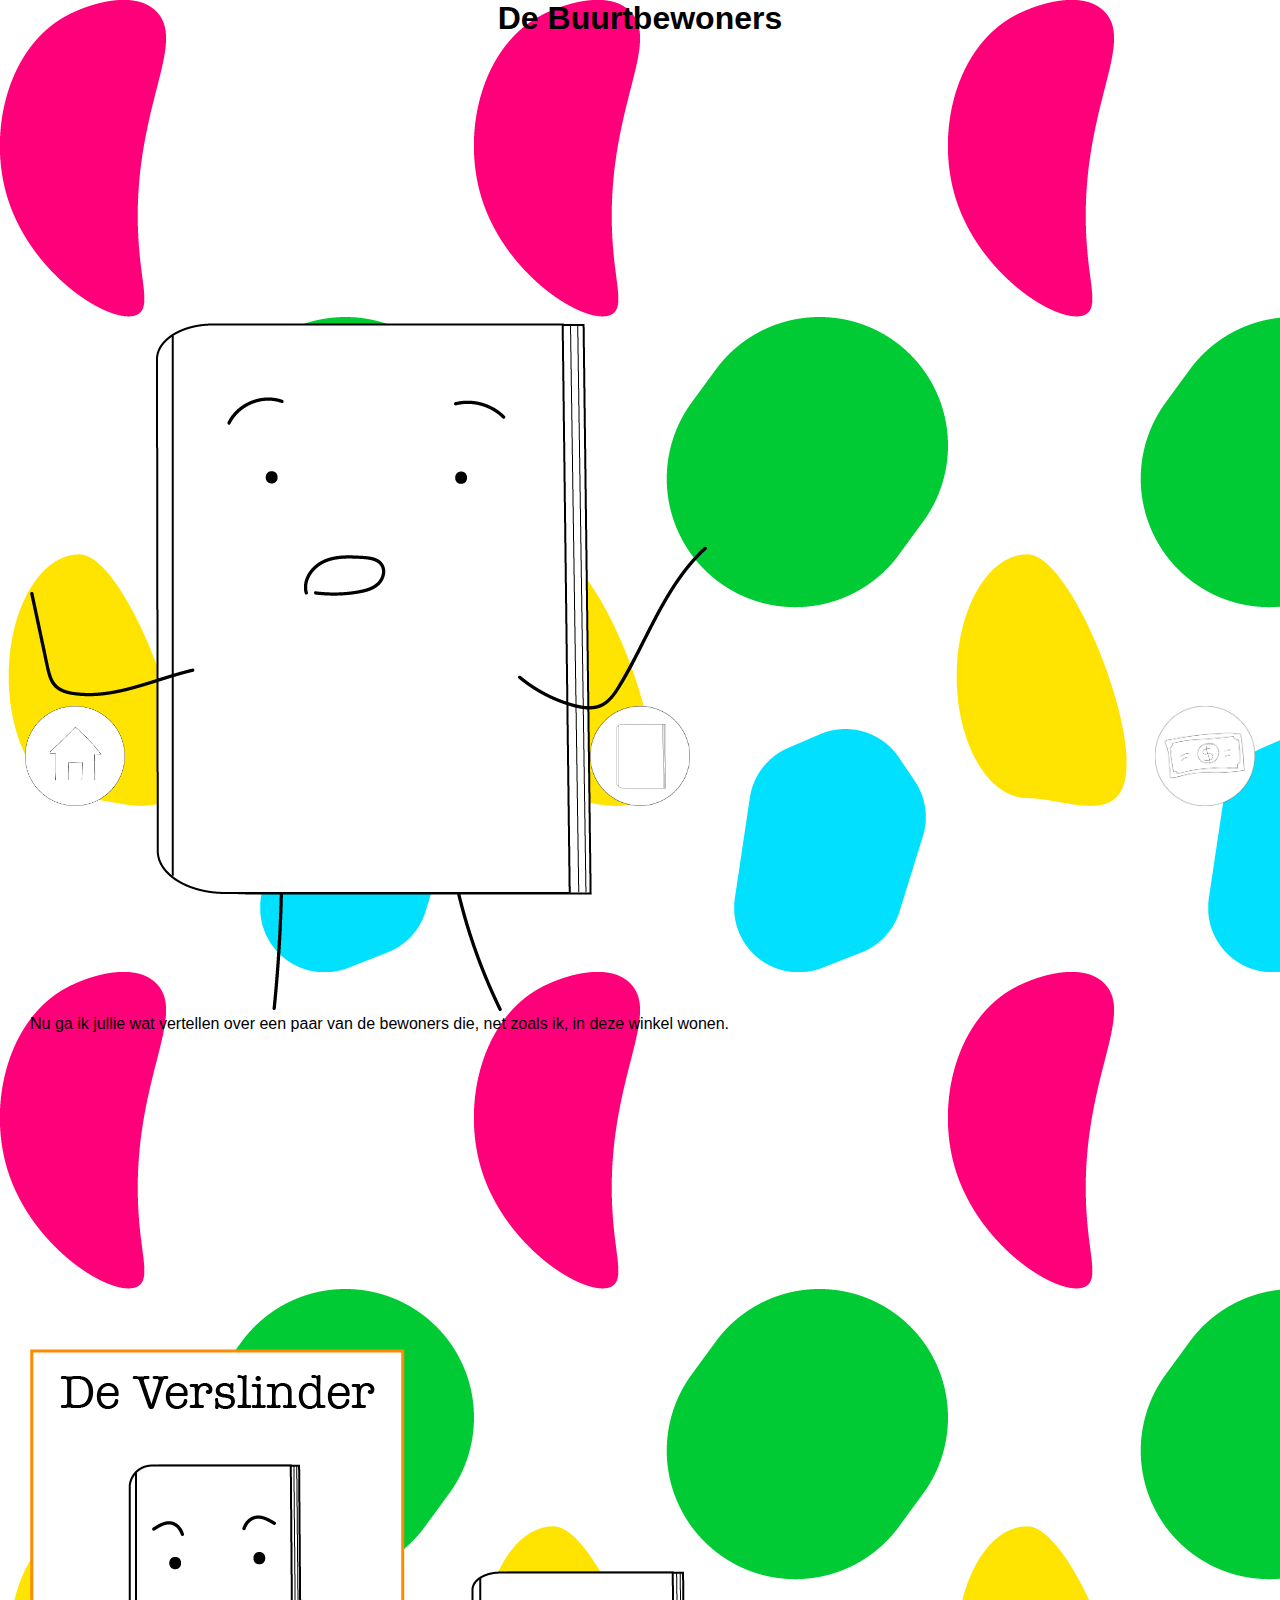
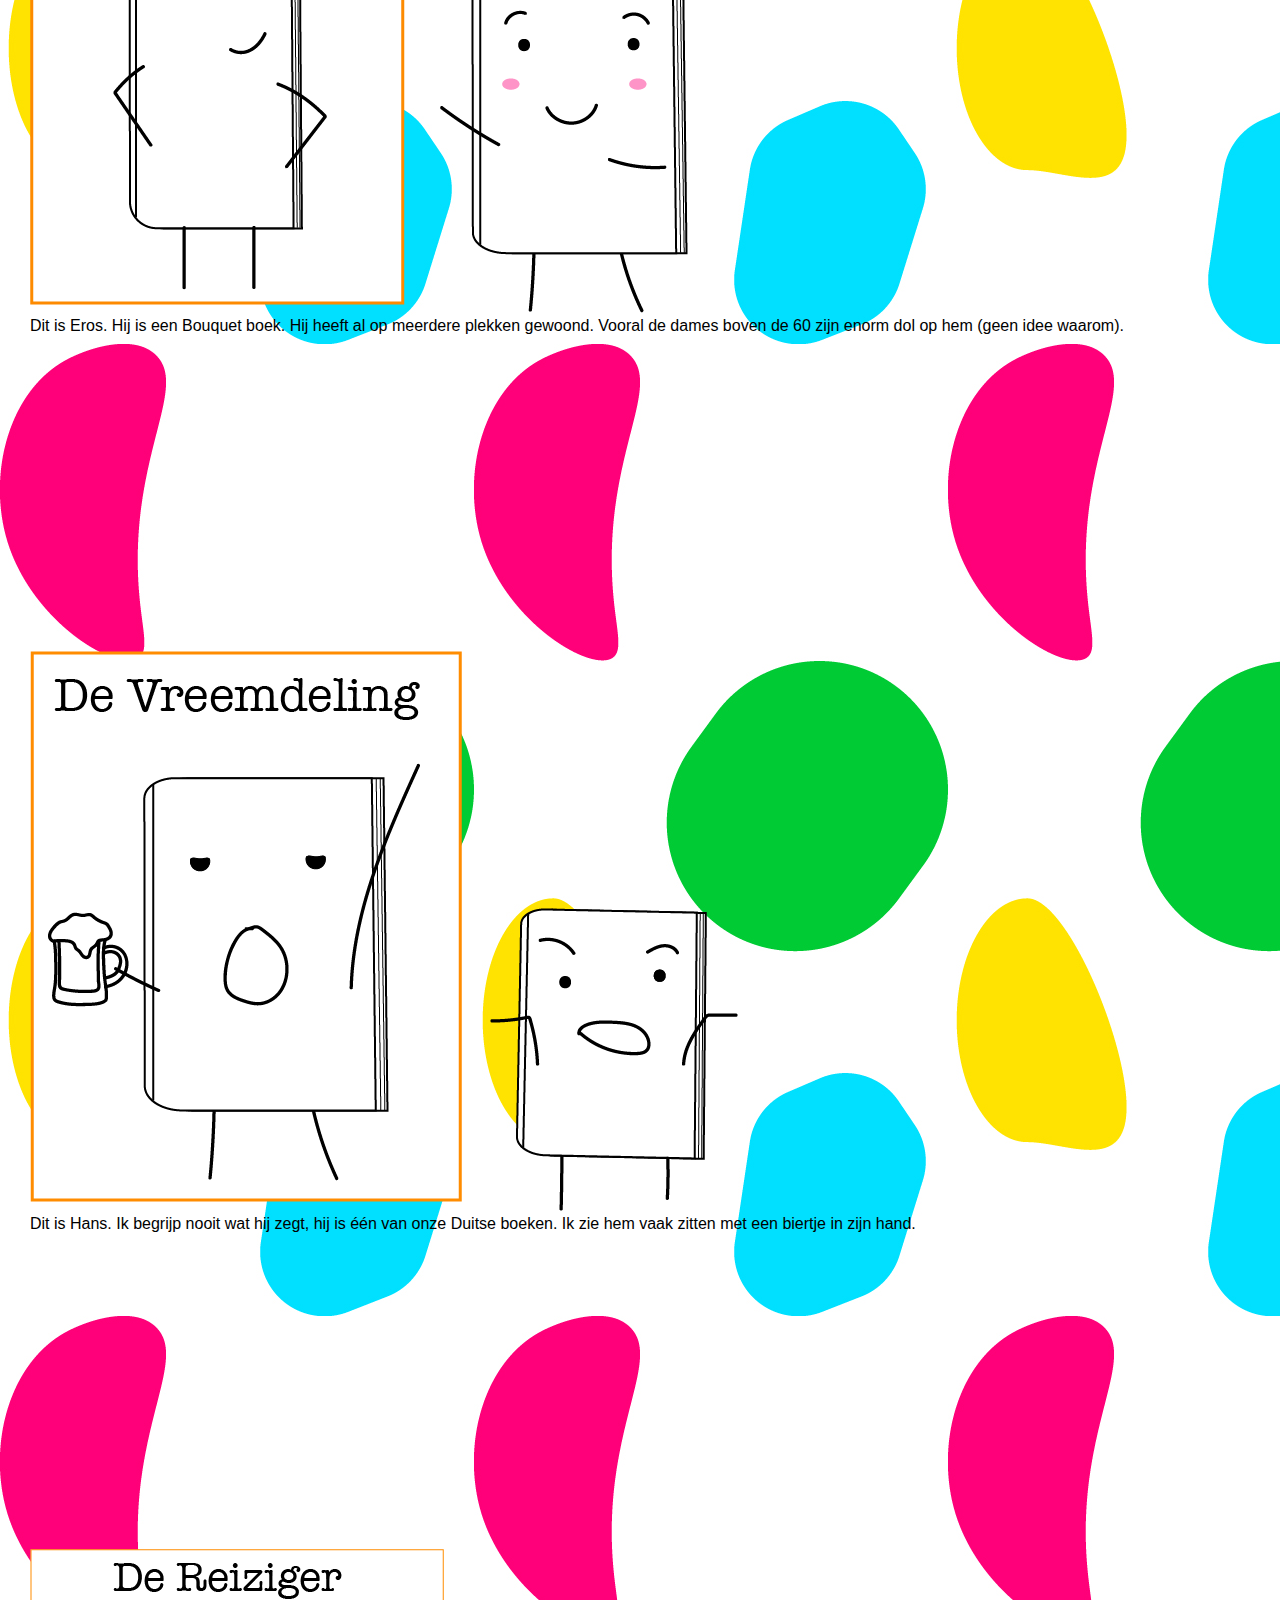
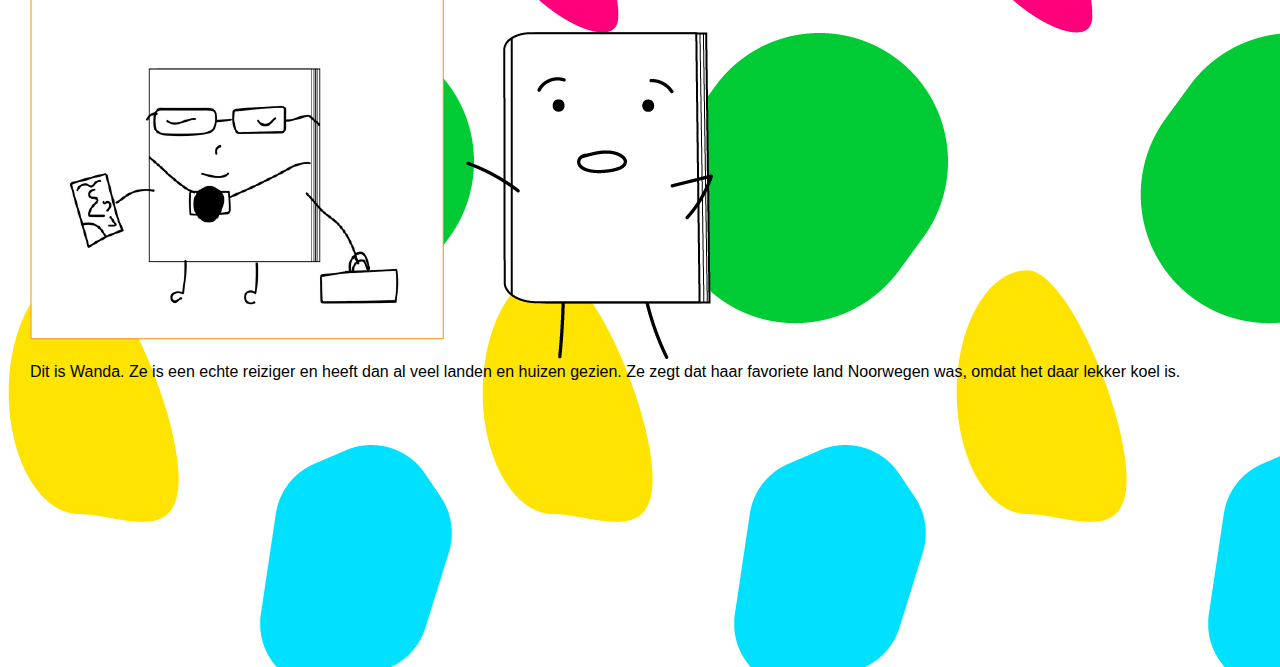
==== buren.html @ 70201e43 "aanpassingen" ====
<!DOCTYPE html>
<html lang="nl">
<head>
    <meta charset="UTF-8">
    <meta name="viewport" content="width=device-width, initial-scale=1.0">
    <title>De Buurtbewoners</title>
    <link rel="stylesheet" href="style.css">
</head>
<body>
    <h1>De Buurtbewoners</h1>
    <main>
        <section>
            <figure>
                <img src="images/illustratie7.png" alt="">
            </figure>
            <figure>
                <p>
                    Nu ga ik jullie wat vertellen over een paar van de bewoners die, net zoals ik, in deze winkel wonen.
                </p>
            </figure>
        </section>
        <section>
            <figure>
                <img src="images/bewoner1.png" alt="">
            </figure>
            <figure>
                <p>
                    Dit is Eros. Hij is een Bouquet boek. Hij heeft al op meerdere plekken gewoond. 
                    Vooral de dames boven de 60 zijn enorm dol op hem (geen idee waarom). 
                </p>
            </figure>
        </section>
        <section>
            <figure>
                <img src="images/bewoner2.png" alt="">
            </figure>
            <figure>
                <p>
                    Dit is Hans. Ik begrijp nooit wat hij zegt, hij is één van onze Duitse boeken. 
                    Ik zie hem vaak zitten met een biertje in zijn hand. 
                </p>
            </figure>
        </section>
        <section>
            <figure>
               <img src="images/bewoner3.png" alt="">
            </figure>
            <figure>
                <p>
                    Dit is Wanda. Ze is een echte reiziger en heeft dan al veel landen en huizen gezien. 
                    Ze zegt dat haar favoriete land Noorwegen was, omdat het daar lekker koel is.
                </p>
            </figure>
        </section>
    </main>
    <footer>
        <nav>
            <ul>
                <li><a href="index.html"><img src="images/button-poging2.png" alt=""></a></li>
                <li><a href="buren.html"><img src="images/button-poging3.png" alt=""></a></li>
                <li><a href="doelen.html"><img src="images/button3-poging1.png" alt=""></a></li>
            </ul>
        </nav>
    </footer>
</body>
</html>
---- style.css ----
* {
    margin: 0;
    padding: 0;
    box-sizing: border-box;
}

body {
    background-image: url('images/achtergrond-poging11.jpg');
    font-family: Arial, Helvetica, sans-serif;
    font-size: medium;
}

h1 {
    display: flex;
    justify-content: center;
}

main {
    margin-bottom: 20%;
}

img {
    max-width: 100%;
}

section {
    display: flex;
    justify-content: space-around;
    flex-direction: column;
    padding: 30px;
    margin-top: 20%;
}

nav ul {
    display: flex;
    color: #BF8049;
    border-radius: 25%;
    flex-direction: row;
    justify-content: space-between;
    margin-bottom: 7%;
}

nav ul li {
    color: #000000;
    list-style-type: none;
}

nav li img {
    width: 100px;
    height: 100px;
}

nav a {
    border-radius: 20%;
    padding: 25px;
    text-decoration: none;
}

footer {
    position: fixed;
    bottom: 0;
    width: 100vw;
}

/*
section:first-of-type figure {
    background-color: blue;
    width: 150px;
    height: 150px;
}

section:nth-of-type(2) figure:first-of-type {
    background-color: greenyellow;
    display: flex;
    justify-content: space-between;
}
*/
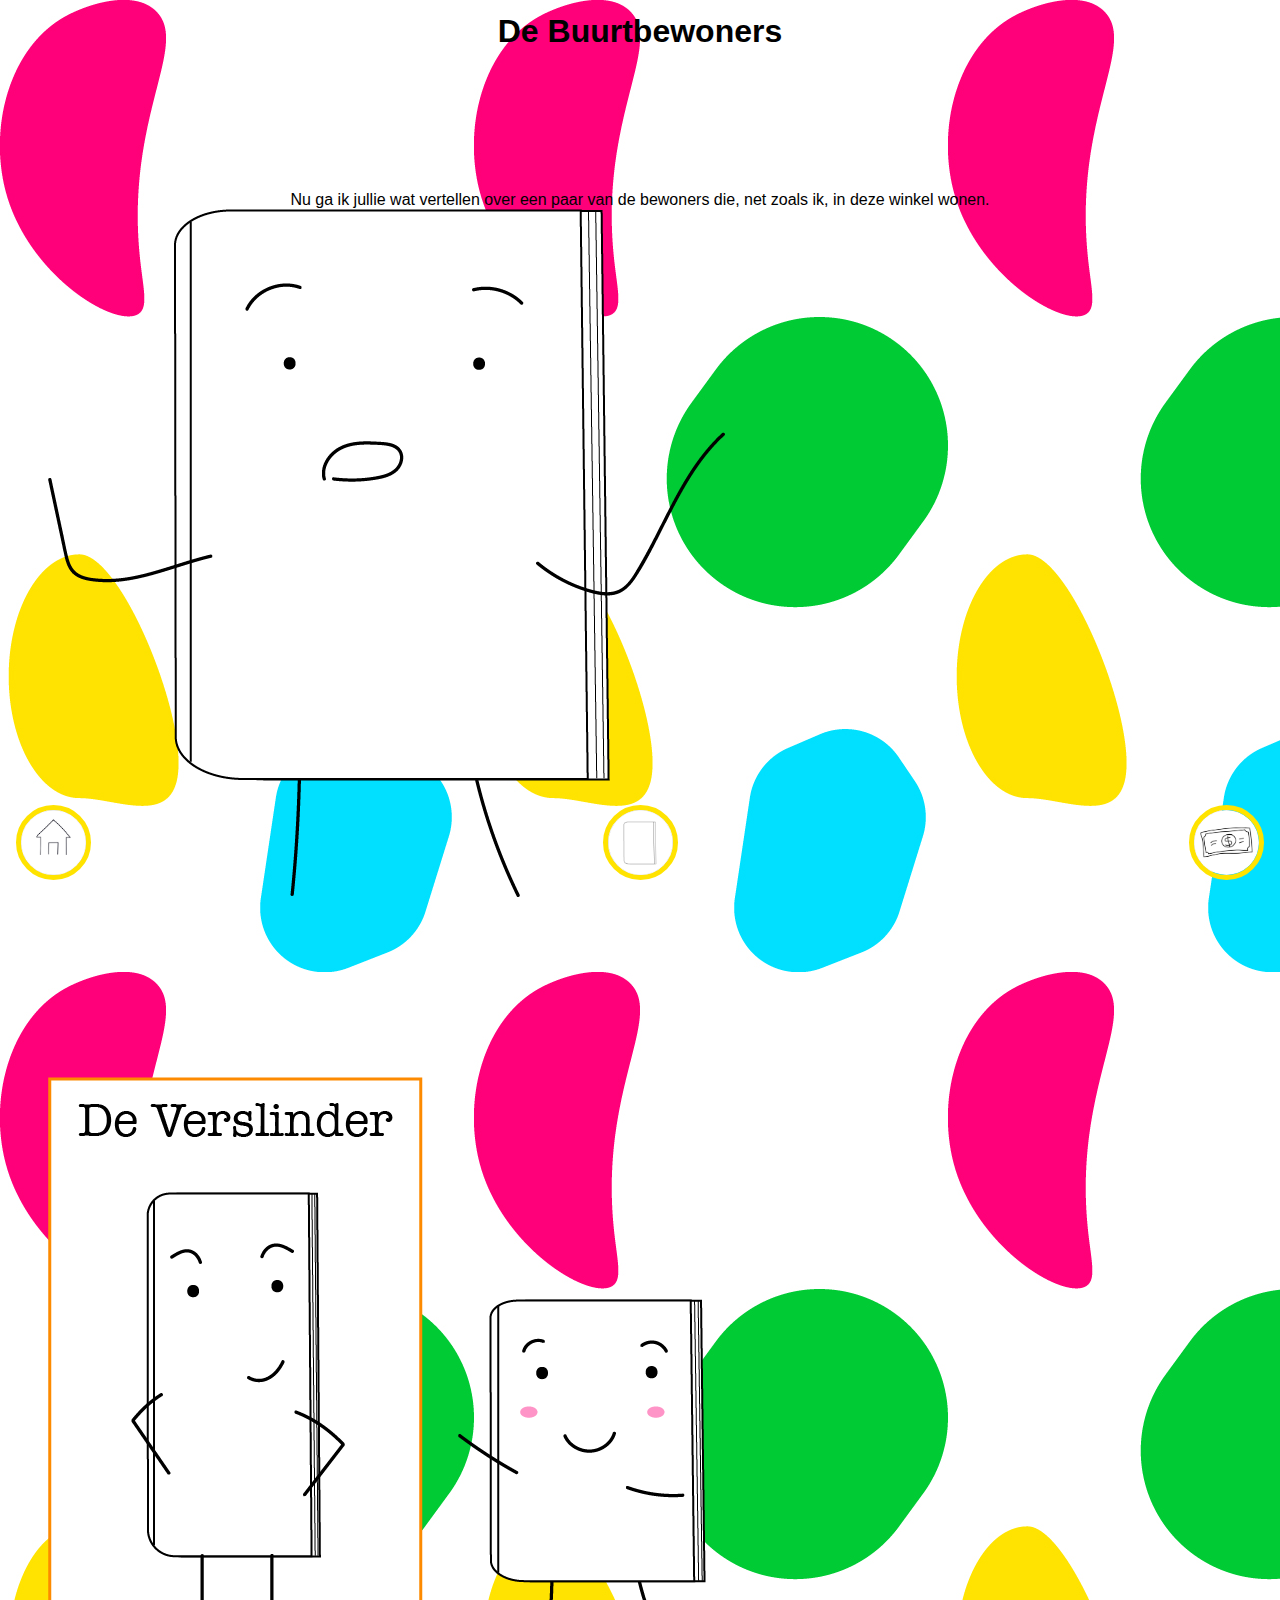
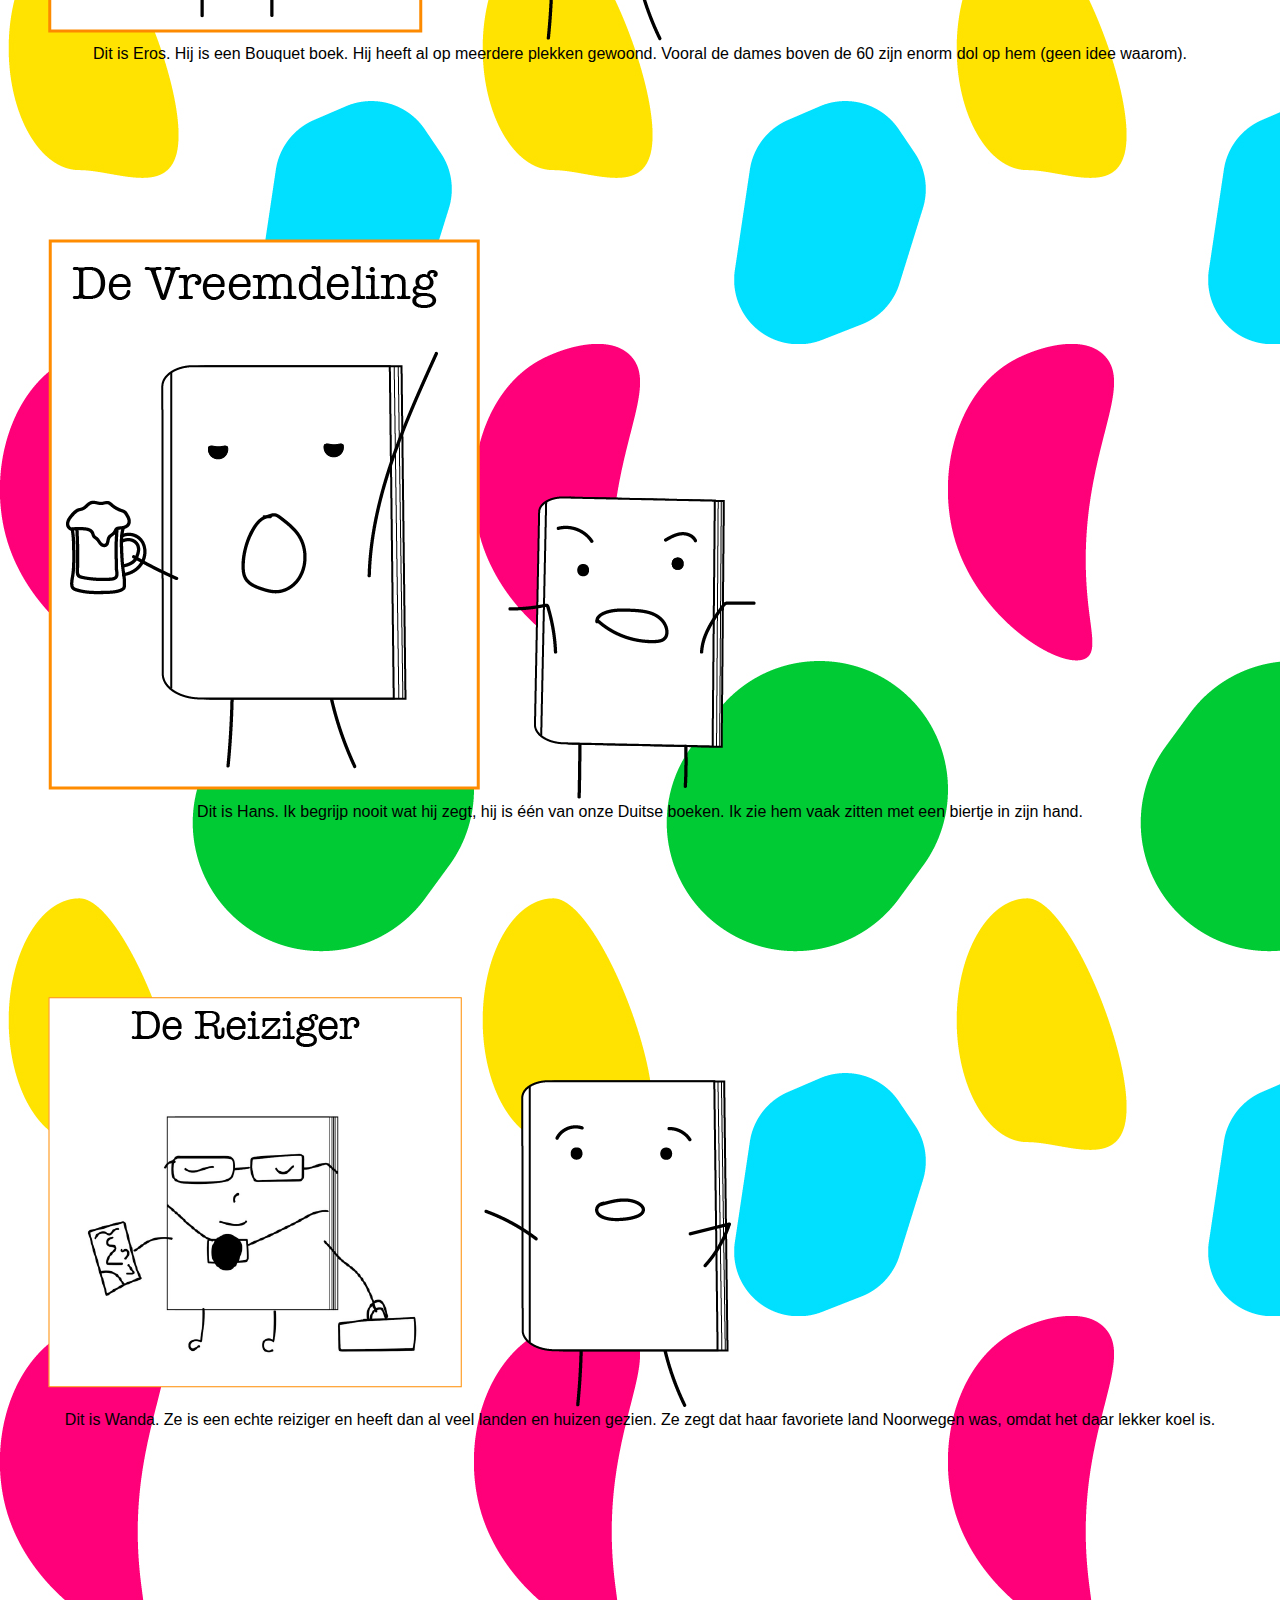
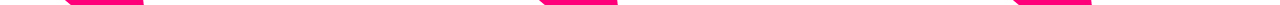
==== commit 74507a0d: "aanpassingen" ====
--- a/buren.html
+++ b/buren.html
@@ -7,58 +7,52 @@
     <link rel="stylesheet" href="style.css">
 </head>
 <body>
-    <h1>De Buurtbewoners</h1>
+    <header>
+        <h1>De Buurtbewoners</h1>
+    </header>   
     <main>
         <section>
             <figure>
-                <img src="images/illustratie7.png" alt="">
+                <img src="images/boek-uitleg-bewoners.png" alt="Hier is een geïllustreerd boek te zien die zijn armen omhoog houdt waardoor het lijkt alsof ie iets niet snapt.">
             </figure>
-            <figure>
-                <p>
-                    Nu ga ik jullie wat vertellen over een paar van de bewoners die, net zoals ik, in deze winkel wonen.
-                </p>
-            </figure>
+            <figcaption>
+                Nu ga ik jullie wat vertellen over een paar van de bewoners die, net zoals ik, in deze winkel wonen.
+            </figcaption>
         </section>
         <section>
             <figure>
-                <img src="images/bewoner1.png" alt="">
+                <img src="images/de-verslinder.png" alt="Hier zijn twee geïllustreerde boeken te zien, links staat er eentje die in een lijst staat waarop staat 'De Verslinder' en hij kijkt zwoel. Rechts staat een boek dat bloost en naar de lijst wijst.">
             </figure>
-            <figure>
-                <p>
-                    Dit is Eros. Hij is een Bouquet boek. Hij heeft al op meerdere plekken gewoond. 
-                    Vooral de dames boven de 60 zijn enorm dol op hem (geen idee waarom). 
-                </p>
-            </figure>
+            <figcaption>
+                Dit is Eros. Hij is een Bouquet boek. Hij heeft al op meerdere plekken gewoond. 
+                Vooral de dames boven de 60 zijn enorm dol op hem (geen idee waarom).
+            </figcaption>
         </section>
         <section>
             <figure>
-                <img src="images/bewoner2.png" alt="">
+                <img src="images/de-vreemdeling.png" alt="Hier zijn twee geïllustreerde boeken te zien. Links zie je een boek in een lijst staan, hij lijkt iets te schreeuwen en heeft een glas bier in zijn hand. Boven dat boek staat 'De Vreemdeling'. Rechts staat een boek die erg verwart kijkt en zijn schouders optrekt.">
             </figure>
-            <figure>
-                <p>
-                    Dit is Hans. Ik begrijp nooit wat hij zegt, hij is één van onze Duitse boeken. 
-                    Ik zie hem vaak zitten met een biertje in zijn hand. 
-                </p>
-            </figure>
+            <figcaption>
+                Dit is Hans. Ik begrijp nooit wat hij zegt, hij is één van onze Duitse boeken. 
+                Ik zie hem vaak zitten met een biertje in zijn hand. 
+            </figcaption>
         </section>
         <section>
             <figure>
-               <img src="images/bewoner3.png" alt="">
+               <img src="images/de-reiziger.png" alt="Hier zijn twee geïllustreerde boeken te zien. Links zie je een boek in een lijst staan. Dat boek heeft een bril, een kaart in haar hand, een tas in haar andere hand en een camera om haar nek. Boven haar staat 'De Reiziger'. Rechts staat een boek die duidelijk iets uitlegt en met 1 arm naar links wijst, en met de andere hand in zijn heup staat.">
             </figure>
-            <figure>
-                <p>
-                    Dit is Wanda. Ze is een echte reiziger en heeft dan al veel landen en huizen gezien. 
-                    Ze zegt dat haar favoriete land Noorwegen was, omdat het daar lekker koel is.
-                </p>
-            </figure>
+            <figcaption>
+                Dit is Wanda. Ze is een echte reiziger en heeft dan al veel landen en huizen gezien. 
+                Ze zegt dat haar favoriete land Noorwegen was, omdat het daar lekker koel is.
+            </figcaption>
         </section>
     </main>
     <footer>
         <nav>
             <ul>
-                <li><a href="index.html"><img src="images/button-poging2.png" alt=""></a></li>
-                <li><a href="buren.html"><img src="images/button-poging3.png" alt=""></a></li>
-                <li><a href="doelen.html"><img src="images/button3-poging1.png" alt=""></a></li>
+                <li><a href="index.html"><img src="images/button-huisje.png" alt="Hier is een illustratie te zien van een simpel huis als icoon."></a></li>
+                <li><a href="buren.html"><img src="images/button-boek.png" alt="Hier is een illustratie te zien van een boek als icoon."></a></li>
+                <li><a href="doelen.html"><img src="images/button-geld.png" alt="Hier is een illustratie te zien van een briefje papiergeld als icoon."></a></li>
             </ul>
         </nav>
     </footer>
--- a/style.css
+++ b/style.css
@@ -5,7 +5,7 @@
 }
 
 body {
-    background-image: url('images/achtergrond-poging11.jpg');
+    background-image: url('images/vormen-achtergrond.jpg');
     font-family: Arial, Helvetica, sans-serif;
     font-size: medium;
 }
@@ -13,10 +13,11 @@
 h1 {
     display: flex;
     justify-content: center;
+    padding: 0.4em;
 }
 
 main {
-    margin-bottom: 20%;
+    margin-bottom: 8em;
 }
 
 img {
@@ -25,34 +26,37 @@
 
 section {
     display: flex;
-    justify-content: space-around;
     flex-direction: column;
-    padding: 30px;
-    margin-top: 20%;
+    padding: 3em;
+    margin-top: 5em;
+}
+
+figcaption {
+    text-align: center;
+
+}
+
+nav {
+    padding: 1em;
 }
 
 nav ul {
     display: flex;
-    color: #BF8049;
-    border-radius: 25%;
-    flex-direction: row;
     justify-content: space-between;
-    margin-bottom: 7%;
 }
 
 nav ul li {
-    color: #000000;
     list-style-type: none;
 }
 
 nav li img {
-    width: 100px;
-    height: 100px;
+    width: 75px;
+    height: 75px;
+    border: 5px solid rgb(255, 227, 0);
+    border-radius: 50%;
 }
 
 nav a {
-    border-radius: 20%;
-    padding: 25px;
     text-decoration: none;
 }
 
@@ -60,6 +64,10 @@
     position: fixed;
     bottom: 0;
     width: 100vw;
+}
+
+section:nth-of-type(1) {
+    flex-direction: column-reverse;
 }
 
 /*
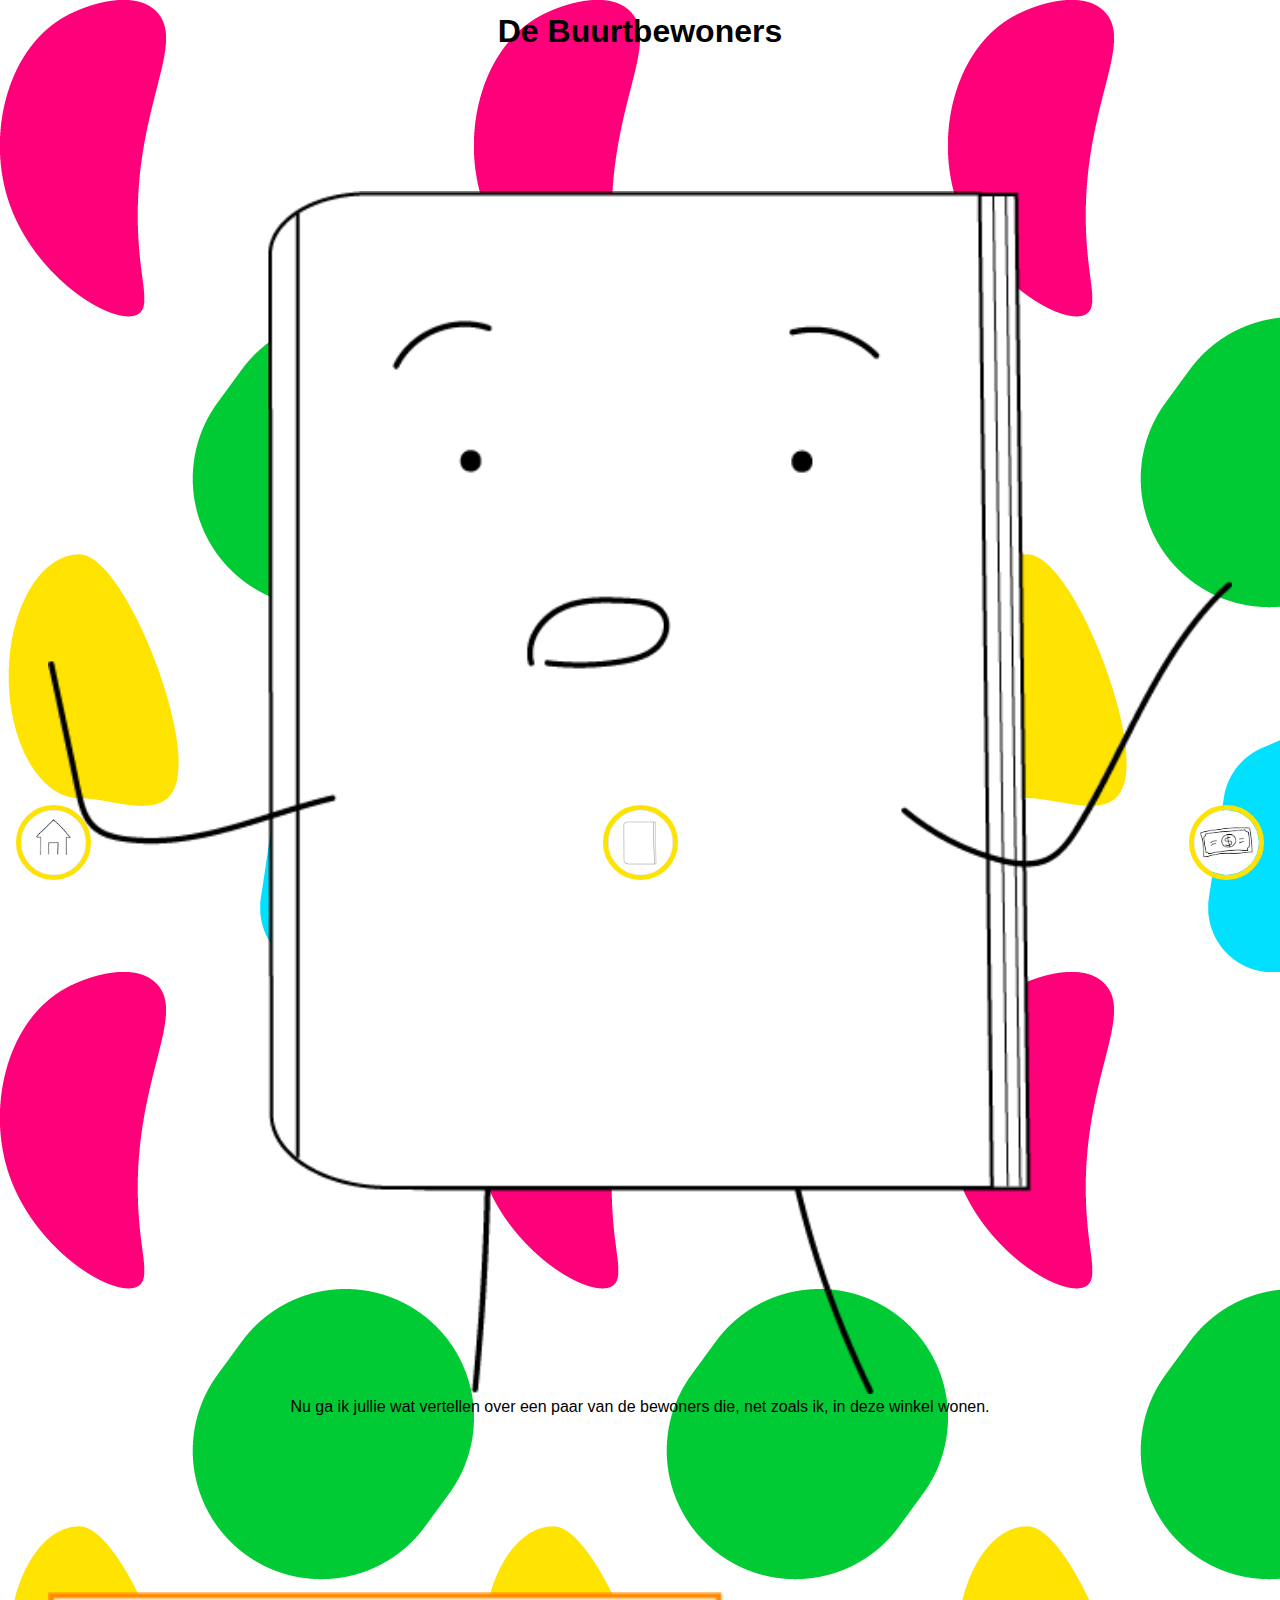
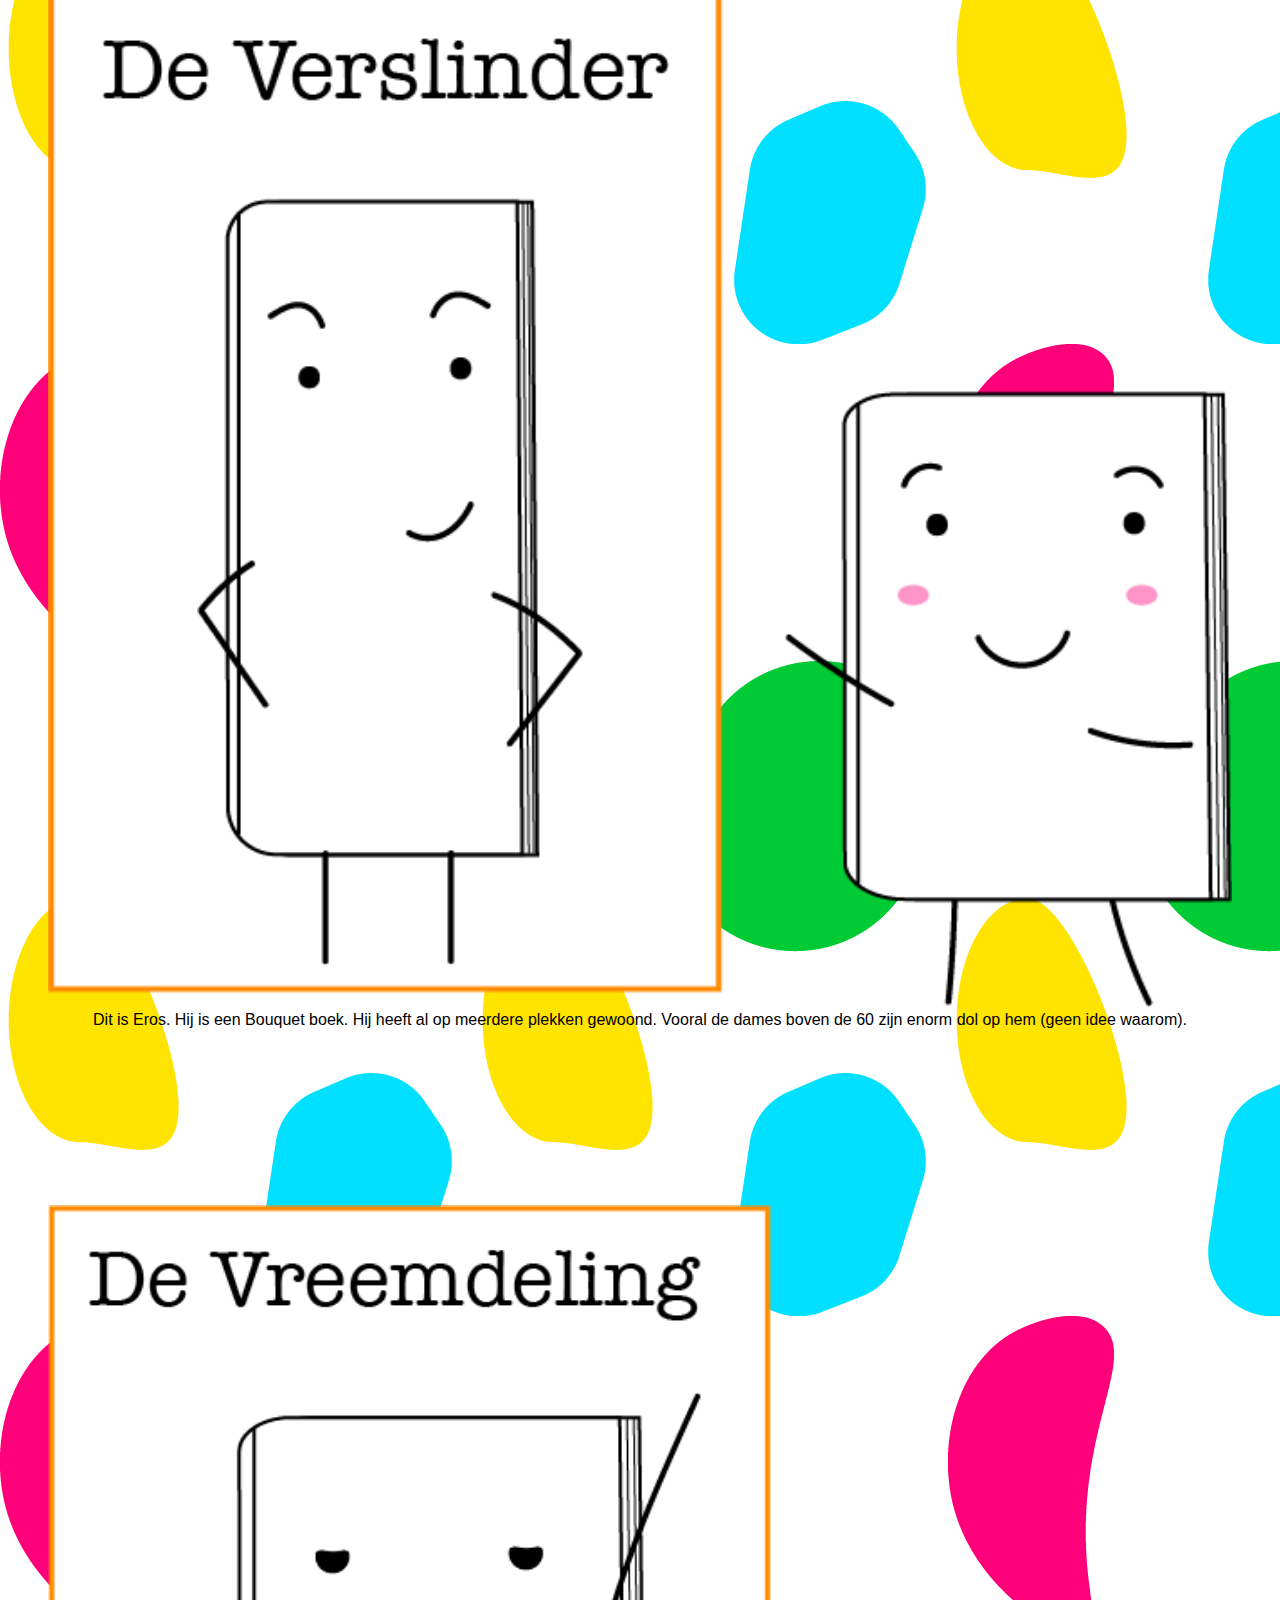
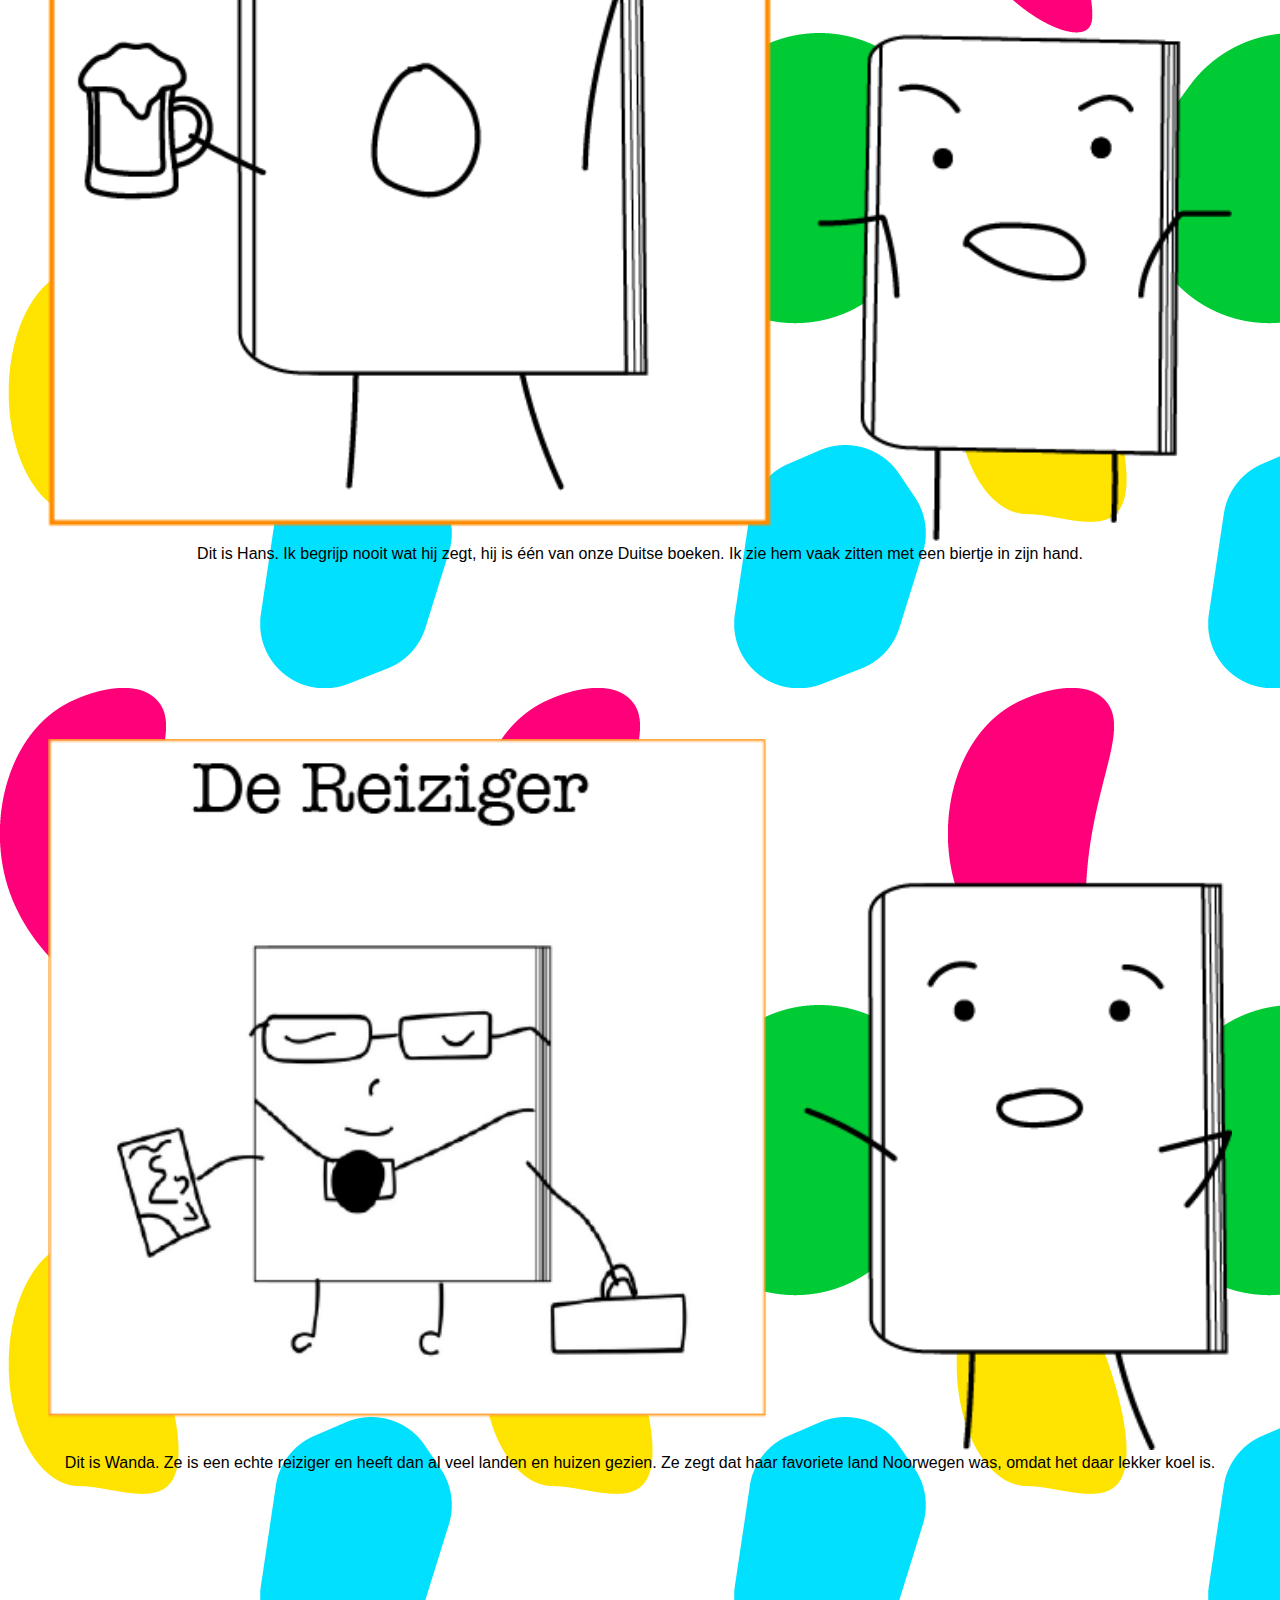
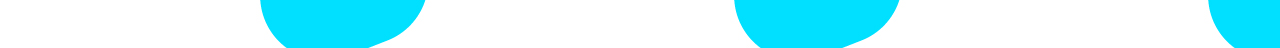
==== commit aabf4acd: "aanpassingen" ====
--- a/buren.html
+++ b/buren.html
@@ -14,37 +14,37 @@
         <section>
             <figure>
                 <img src="images/boek-uitleg-bewoners.png" alt="Hier is een geïllustreerd boek te zien die zijn armen omhoog houdt waardoor het lijkt alsof ie iets niet snapt.">
+                <figcaption>
+                    Nu ga ik jullie wat vertellen over een paar van de bewoners die, net zoals ik, in deze winkel wonen.
+                </figcaption>
             </figure>
-            <figcaption>
-                Nu ga ik jullie wat vertellen over een paar van de bewoners die, net zoals ik, in deze winkel wonen.
-            </figcaption>
         </section>
         <section>
             <figure>
                 <img src="images/de-verslinder.png" alt="Hier zijn twee geïllustreerde boeken te zien, links staat er eentje die in een lijst staat waarop staat 'De Verslinder' en hij kijkt zwoel. Rechts staat een boek dat bloost en naar de lijst wijst.">
+                <figcaption>
+                    Dit is Eros. Hij is een Bouquet boek. Hij heeft al op meerdere plekken gewoond. 
+                    Vooral de dames boven de 60 zijn enorm dol op hem (geen idee waarom).
+                </figcaption>
             </figure>
-            <figcaption>
-                Dit is Eros. Hij is een Bouquet boek. Hij heeft al op meerdere plekken gewoond. 
-                Vooral de dames boven de 60 zijn enorm dol op hem (geen idee waarom).
-            </figcaption>
         </section>
         <section>
             <figure>
                 <img src="images/de-vreemdeling.png" alt="Hier zijn twee geïllustreerde boeken te zien. Links zie je een boek in een lijst staan, hij lijkt iets te schreeuwen en heeft een glas bier in zijn hand. Boven dat boek staat 'De Vreemdeling'. Rechts staat een boek die erg verwart kijkt en zijn schouders optrekt.">
+                <figcaption>
+                    Dit is Hans. Ik begrijp nooit wat hij zegt, hij is één van onze Duitse boeken. 
+                    Ik zie hem vaak zitten met een biertje in zijn hand. 
+                </figcaption>
             </figure>
-            <figcaption>
-                Dit is Hans. Ik begrijp nooit wat hij zegt, hij is één van onze Duitse boeken. 
-                Ik zie hem vaak zitten met een biertje in zijn hand. 
-            </figcaption>
         </section>
         <section>
             <figure>
                <img src="images/de-reiziger.png" alt="Hier zijn twee geïllustreerde boeken te zien. Links zie je een boek in een lijst staan. Dat boek heeft een bril, een kaart in haar hand, een tas in haar andere hand en een camera om haar nek. Boven haar staat 'De Reiziger'. Rechts staat een boek die duidelijk iets uitlegt en met 1 arm naar links wijst, en met de andere hand in zijn heup staat.">
-            </figure>
-            <figcaption>
+               <figcaption>
                 Dit is Wanda. Ze is een echte reiziger en heeft dan al veel landen en huizen gezien. 
                 Ze zegt dat haar favoriete land Noorwegen was, omdat het daar lekker koel is.
-            </figcaption>
+                </figcaption>
+            </figure>
         </section>
     </main>
     <footer>
--- a/style.css
+++ b/style.css
@@ -6,7 +6,11 @@
 
 body {
     background-image: url('images/vormen-achtergrond.jpg');
-    font-family: Arial, Helvetica, sans-serif;
+    font-family: 'Gill Sans', 'Gill Sans MT', Calibri, 'Trebuchet MS', sans-serif;
+    font-size: medium;
+}
+
+h2 {
     font-size: medium;
 }
 
@@ -22,6 +26,7 @@
 
 img {
     max-width: 100%;
+    width: 600em;
 }
 
 section {
@@ -67,19 +72,13 @@
 }
 
 section:nth-of-type(1) {
-    flex-direction: column-reverse;
+    flex-direction: column;
 }
 
-/*
-section:first-of-type figure {
-    background-color: blue;
-    width: 150px;
-    height: 150px;
+.tekst-rechts {
+    flex-direction: row;
 }
 
-section:nth-of-type(2) figure:first-of-type {
-    background-color: greenyellow;
-    display: flex;
-    justify-content: space-between;
+.boek-oxfam {
+    flex-direction: row-reverse;
 }
-*/
